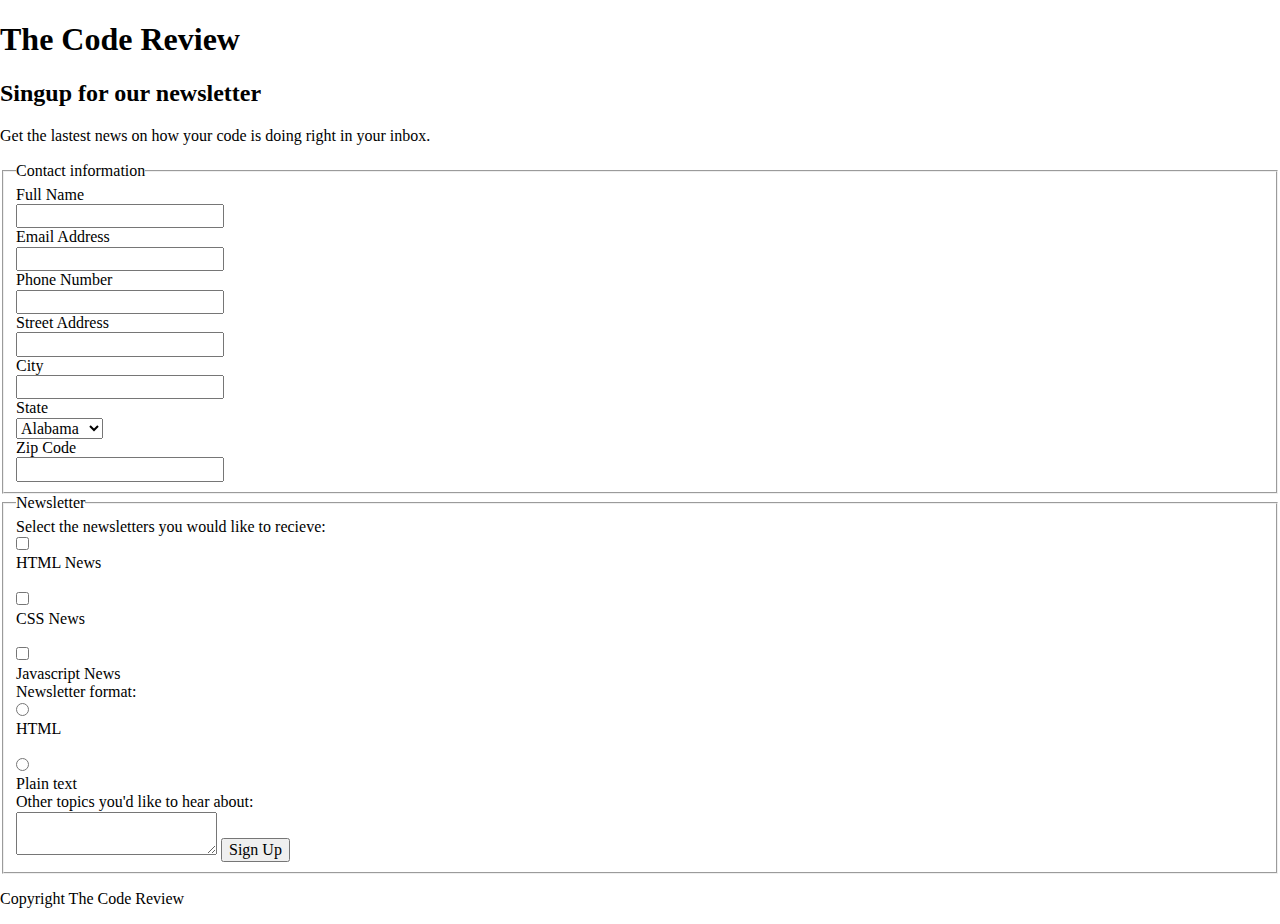
==== html/index.html @ 0c21acd1 "created html" ====
<!DOCTYPE html>
<html lang="en" dir="ltr">
  <head>
    <meta charset="utf-8">
    <meta name="viewport" content="width=device-width, initial-scale=1">
    <link rel="stylesheet" href="../css/normalize.css">
    <link rel="stylesheet" href="../css/styles.css">
    <title>Signup for Newsletter</title>
  </head>
  <body>
    <header>
      <div class="main-nav">
        <h1>The Code Review</h1>
      </div>
      <div class="main-title">
        <h2>Singup for our newsletter</h2>
        <p>Get the lastest news on how your code is doing right in your inbox.</p>
      </div>
    </header>

      <form action="index.html" method="post">

          <fieldset name="contact-info">
            <legend>Contact information</legend>

            <label for="name">Full Name</label>
            <input type="text" id="name" name="user_name">

            <label for="email">Email Address</label>
            <input type="email" id="email" name="user_email">

            <label for="phone">Phone Number</label>
            <input type="tel" id="phone" name="user_phone">

            <label for="street">Street Address</label>
            <input type="text" id="street" name="user_street_address">

            <label for="city">City</label>
            <input type="text" id="city" name="user_city_address">

            <label for="state">State</label>
            <select id="state" name="user_state">
              <option value="alabama">Alabama</option>
              <option value="alaska">Alaska</option>
              <option value="arizona">Arizona</option>
              <option value="arkansas">Arkansas</option>
              <option value="california">California</option>
              <option value="colorado">Colorado</option>
            </select>

            <label for="zipcode">Zip Code</label>
            <input type="text" id="zipcode" name="user_zipcode">
        </fieldset>

        <fieldset name="newsletter">
          <legend>Newsletter</legend>
          <label>Select the newsletters you would like to recieve:</label>

          <input id="htmlnews" type="checkbox" name="newsletter_news" value="html_news"><label for="htmlnews">HTML News</label><br>
          <input id="cssnews" type="checkbox" name="newsletter_news" value="css_news"><label for="cssnews">CSS News</label><br>
          <input id="jsnews" type="checkbox" name="newsletter_news" value="js_news"><label for="jsnews">Javascript News</label>

          <label>Newsletter format:</label>

          <input id="html_format" type="radio" name="newsletter_format" value="html_format"><label for="html_format">HTML</label><br>
          <input id="plain_format" type="radio" name="newsletter_format" value="plain_format"><label for="plain_format">Plain text</label>

          <label>Other topics you'd like to hear about:</label>
          <textarea id="other" name="other_topics"></textarea>

          <button type="submit" name="button">Sign Up</button>
        </fieldset>
      </form>

    <footer>
      <p>Copyright The Code Review</p>
    </footer>
  </body>
</html>
---- css/styles.css ----
label {
  display: block;
}
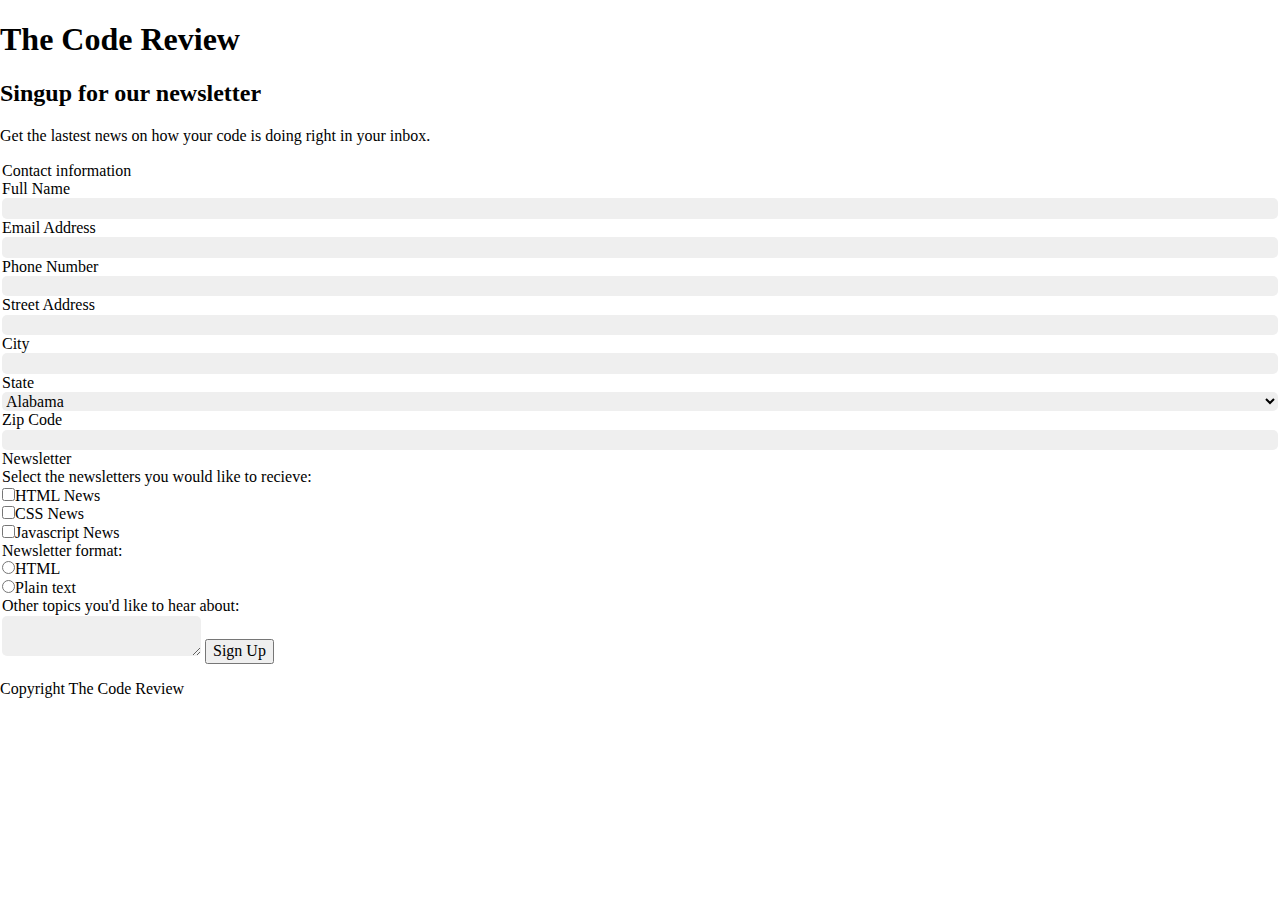
==== commit 55a6fd37: "basic styles" ====
--- a/html/index.html
+++ b/html/index.html
@@ -21,7 +21,7 @@
       <form action="index.html" method="post">
 
           <fieldset name="contact-info">
-            <legend>Contact information</legend>
+            <legend class="header">Contact information</legend>
 
             <label for="name">Full Name</label>
             <input type="text" id="name" name="user_name">
@@ -53,19 +53,19 @@
         </fieldset>
 
         <fieldset name="newsletter">
-          <legend>Newsletter</legend>
-          <label>Select the newsletters you would like to recieve:</label>
+          <legend class="header">Newsletter</legend>
+          <label class="paragraph">Select the newsletters you would like to recieve:</label>
 
           <input id="htmlnews" type="checkbox" name="newsletter_news" value="html_news"><label for="htmlnews">HTML News</label><br>
           <input id="cssnews" type="checkbox" name="newsletter_news" value="css_news"><label for="cssnews">CSS News</label><br>
           <input id="jsnews" type="checkbox" name="newsletter_news" value="js_news"><label for="jsnews">Javascript News</label>
 
-          <label>Newsletter format:</label>
+          <label class="paragraph">Newsletter format:</label>
 
           <input id="html_format" type="radio" name="newsletter_format" value="html_format"><label for="html_format">HTML</label><br>
           <input id="plain_format" type="radio" name="newsletter_format" value="plain_format"><label for="plain_format">Plain text</label>
 
-          <label>Other topics you'd like to hear about:</label>
+          <label class="paragraph">Other topics you'd like to hear about:</label>
           <textarea id="other" name="other_topics"></textarea>
 
           <button type="submit" name="button">Sign Up</button>
--- a/css/styles.css
+++ b/css/styles.css
@@ -1,3 +1,36 @@
-label {
+/*------------------------------------*\
+  #BASE
+\*------------------------------------*/
+
+* {
+  box-sizing: border-box;
+}
+
+form {
+  display: flex;
+  flex-direction: column;
+}
+
+fieldset {
+  border: none;
+  padding: 0;
+}
+
+fieldset[name="contact-info"] {
+  display: flex;
+  flex-direction: column;
+}
+
+input[type="text"],
+input[type="email"],
+input[type="tel"],
+select,
+textarea {
+  border-radius: 5px;
+  background-color: #efefef;
+  border: 0;
+}
+
+.paragraph {
   display: block;
 }
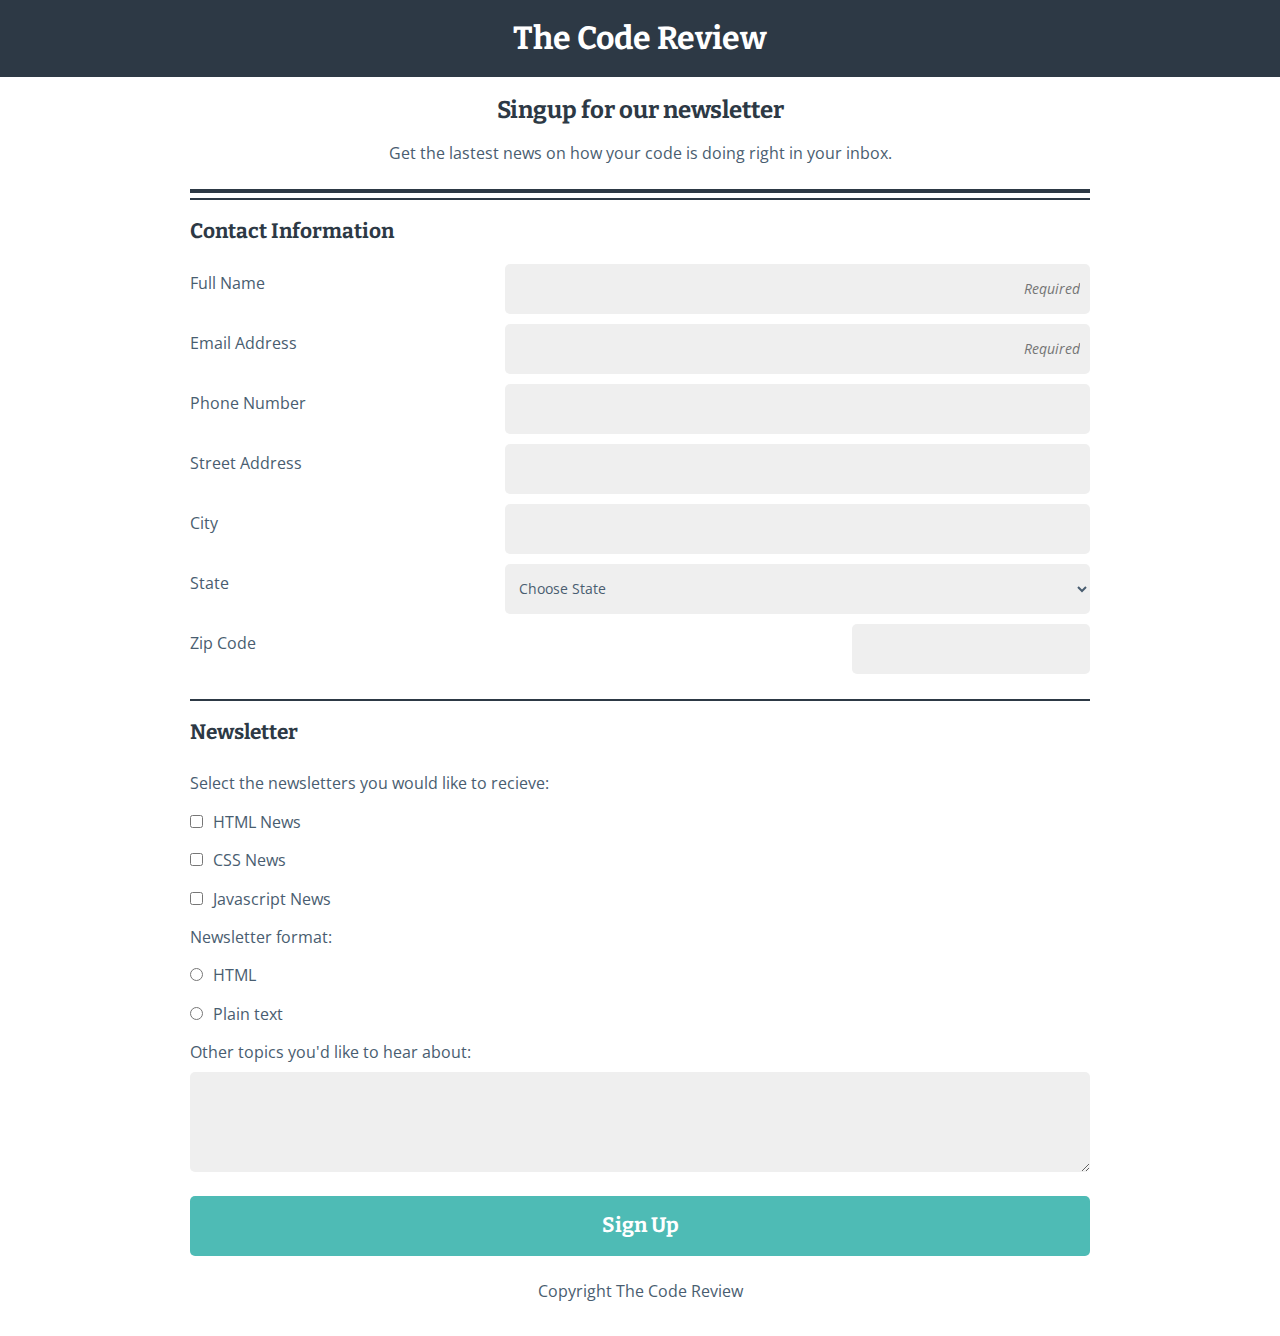
==== commit 18cd588d: "improved styles and markup" ====
--- a/html/index.html
+++ b/html/index.html
@@ -5,6 +5,8 @@
     <meta name="viewport" content="width=device-width, initial-scale=1">
     <link rel="stylesheet" href="../css/normalize.css">
     <link rel="stylesheet" href="../css/styles.css">
+    <link href="https://fonts.googleapis.com/css?family=Bitter:700&display=swap" rel="stylesheet">
+    <link href="https://fonts.googleapis.com/css?family=Open+Sans&display=swap" rel="stylesheet">
     <title>Signup for Newsletter</title>
   </head>
   <body>
@@ -12,49 +14,93 @@
       <div class="main-nav">
         <h1>The Code Review</h1>
       </div>
-      <div class="main-title">
+      <div class="banner container">
         <h2>Singup for our newsletter</h2>
         <p>Get the lastest news on how your code is doing right in your inbox.</p>
       </div>
     </header>
 
-      <form action="index.html" method="post">
+      <form class ="container" action="index.html" method="post">
 
           <fieldset name="contact-info">
-            <legend class="header">Contact information</legend>
+            <legend>Contact Information</legend>
+            <div class="flex">
+              <label for="name">Full Name</label>
+              <input type="text" id="name" name="user_name" onfocus="this.placeholder=''" placeholder="Required" required>
 
-            <label for="name">Full Name</label>
-            <input type="text" id="name" name="user_name">
+              <label for="email">Email Address</label>
+              <input type="email" id="email" name="user_email" onfocus="this.placeholder=''" placeholder="Required" required>
 
-            <label for="email">Email Address</label>
-            <input type="email" id="email" name="user_email">
+              <label for="phone">Phone Number</label>
+              <input type="tel" id="phone" name="user_phone">
 
-            <label for="phone">Phone Number</label>
-            <input type="tel" id="phone" name="user_phone">
+              <label for="street">Street Address</label>
+              <input type="text" id="street" name="user_street_address">
 
-            <label for="street">Street Address</label>
-            <input type="text" id="street" name="user_street_address">
+              <label for="city">City</label>
+              <input type="text" id="city" name="user_city_address">
 
-            <label for="city">City</label>
-            <input type="text" id="city" name="user_city_address">
+              <label for="state">State</label>
+              <select id="state" name="user_state">
+                <option value="" selected disabled hidden>Choose State</option>
+                <option value="alabama">Alabama</option>
+                <option value="alaska">Alaska</option>
+                <option value="arizona">Arizona</option>
+                <option value="arkansas">Arkansas</option>
+                <option value="california">California</option>
+                <option value="colorado">Colorado</option>
+                <option value="connecticut">Connecticut</option>
+                <option value="delaware">Delaware</option>
+                <option value="florida">Florida</option>
+                <option value="georgia">Georgia</option>
+                <option value="hawaii">Hawaii</option>
+                <option value="idaho">Idaho</option>
+                <option value="illinois">Illinois</option>
+                <option value="indiana">Indiana</option>
+                <option value="iowa">Iowa</option>
+                <option value="kansas">Kansas</option>
+                <option value="kentucky">Kentucky</option>
+                <option value="louisiana">Louisiana</option>
+                <option value="maine">Maine</option>
+                <option value="maryland">Maryland</option>
+                <option value="massachusetts">Massachusetts</option>
+                <option value="michigan">Michigan</option>
+                <option value="minnesota">Minnesota</option>
+                <option value="mississippi">Mississippi</option>
+                <option value="missouri">Missouri</option>
+                <option value="nebraska">Nebraska</option>
+                <option value="nevada">Nevada</option>
+                <option value="new_hampshire">New Hampshire</option>
+                <option value="new_jersey">New Jersey</option>
+                <option value="new_mexico">New Mexico</option>
+                <option value="new_york">New York</option>
+                <option value="north_carolina">North Carolina</option>
+                <option value="north_dakota">North Dakota</option>
+                <option value="ohio">Ohio</option>
+                <option value="oregon">Oregon</option>
+                <option value="pennsylvania">Pennsylvania</option>
+                <option value="rhode_island">Rhode Island</option>
+                <option value="south_carolina">South Carolina</option>
+                <option value="south_dakota">South Dakota</option>
+                <option value="tennessee">Tennessee</option>
+                <option value="texas">Texas</option>
+                <option value="utah">Utah</option>
+                <option value="vermont">Vermont</option>
+                <option value="virginia">Virginia</option>
+                <option value="washington">Washington</option>
+                <option value="west_virginia">West Virginia</option>
+                <option value="wisconsin">Wisconsin</option>
+                <option value="wyoming">Wyoming</option>
+              </select>
 
-            <label for="state">State</label>
-            <select id="state" name="user_state">
-              <option value="alabama">Alabama</option>
-              <option value="alaska">Alaska</option>
-              <option value="arizona">Arizona</option>
-              <option value="arkansas">Arkansas</option>
-              <option value="california">California</option>
-              <option value="colorado">Colorado</option>
-            </select>
-
-            <label for="zipcode">Zip Code</label>
-            <input type="text" id="zipcode" name="user_zipcode">
+              <label for="zipcode">Zip Code</label>
+              <input type="text" id="zipcode" name="user_zipcode">
+            </div>
         </fieldset>
 
         <fieldset name="newsletter">
-          <legend class="header">Newsletter</legend>
-          <label class="paragraph">Select the newsletters you would like to recieve:</label>
+          <legend>Newsletter</legend>
+          <label>Select the newsletters you would like to recieve:</label>
 
           <input id="htmlnews" type="checkbox" name="newsletter_news" value="html_news"><label for="htmlnews">HTML News</label><br>
           <input id="cssnews" type="checkbox" name="newsletter_news" value="css_news"><label for="cssnews">CSS News</label><br>
@@ -65,14 +111,14 @@
           <input id="html_format" type="radio" name="newsletter_format" value="html_format"><label for="html_format">HTML</label><br>
           <input id="plain_format" type="radio" name="newsletter_format" value="plain_format"><label for="plain_format">Plain text</label>
 
-          <label class="paragraph">Other topics you'd like to hear about:</label>
+          <label>Other topics you'd like to hear about:</label>
           <textarea id="other" name="other_topics"></textarea>
 
           <button type="submit" name="button">Sign Up</button>
         </fieldset>
       </form>
 
-    <footer>
+    <footer class="container">
       <p>Copyright The Code Review</p>
     </footer>
   </body>
--- a/css/styles.css
+++ b/css/styles.css
@@ -6,19 +6,51 @@
   box-sizing: border-box;
 }
 
-form {
-  display: flex;
-  flex-direction: column;
+h1, h2, legend, button {
+  font-family: 'Bitter', serif;
+}
+
+label, p, select, input, textarea {
+  color: #495d70;
+  font-family: 'Open Sans', sans-serif;
+}
+
+input,
+textarea,
+select {
+  padding: 10px;
+  font-size: .9em;
 }
 
 fieldset {
   border: none;
   padding: 0;
+  margin: 5px 0 15px 0;
 }
 
-fieldset[name="contact-info"] {
-  display: flex;
-  flex-direction: column;
+header {
+  text-align: center;
+}
+
+label {
+  display: block;
+  margin: 10px 0;
+}
+
+h1 {
+  margin: 0;
+}
+
+.main-nav {
+  background-color: #2d3945;
+  color: white;
+  padding: 20px 0;
+}
+
+.container {
+  width: 90%;
+  margin: 0 auto;
+  max-width: 900px;
 }
 
 input[type="text"],
@@ -26,11 +58,105 @@
 input[type="tel"],
 select,
 textarea {
+  width: 100%;
+  height: 50px;
   border-radius: 5px;
   background-color: #efefef;
   border: 0;
+  margin-bottom: 10px;
 }
 
-.paragraph {
-  display: block;
+textarea {
+  height: 100px;
 }
+
+input[id="zipcode"] {
+  width: 50%;
+}
+
+input[type="checkbox"] + label,
+input[type="radio"] + label {
+  display: inline-block;
+  margin-left: 10px;
+}
+
+.banner {
+  border-bottom: 4px solid #2d3945;
+  padding-bottom: 10px;
+}
+
+legend {
+  font-size: 1.3em;
+  width: 100%;
+  font-weight: bold;
+  border-top: 2px solid #2d3945;
+  padding: 20px 0;
+}
+
+h2, legend {
+  color: #2d3945;
+}
+
+button {
+  text-align: center;
+  border: none;
+  color: white;
+  font-weight: bold;
+  font-size: 1.3em;
+  background-color: #4ebbb5;
+  border-radius: 5px;
+  width: 100%;
+  height: 60px;
+  margin: 10px 0;
+  box-shadow: none;
+}
+
+footer {
+  text-align: center;
+  padding-bottom: 20px;
+}
+
+input:focus,
+textarea:focus {
+  outline: none;
+  border: 2px solid #46698b;
+}
+
+input:checked + label {
+  font-weight: bold;
+}
+
+input[placeholder="Required"] {
+  text-align: right;
+  font-style: italic;
+}
+
+input[placeholder="Required"]:focus {
+  text-align: left;
+}
+
+/*------------------------------------*\
+  #MEDIA QUERIE
+\*------------------------------------*/
+
+@media (min-width: 768px) {
+
+  .flex {
+    display: flex;
+    flex-wrap: wrap;
+  }
+
+  label {
+    flex: 1 25%;
+  }
+
+  input, select {
+    flex: 1 55%;
+  }
+
+  input[id="zipcode"] {
+    flex: .5;
+    align-self: flex-start;
+  }
+
+}
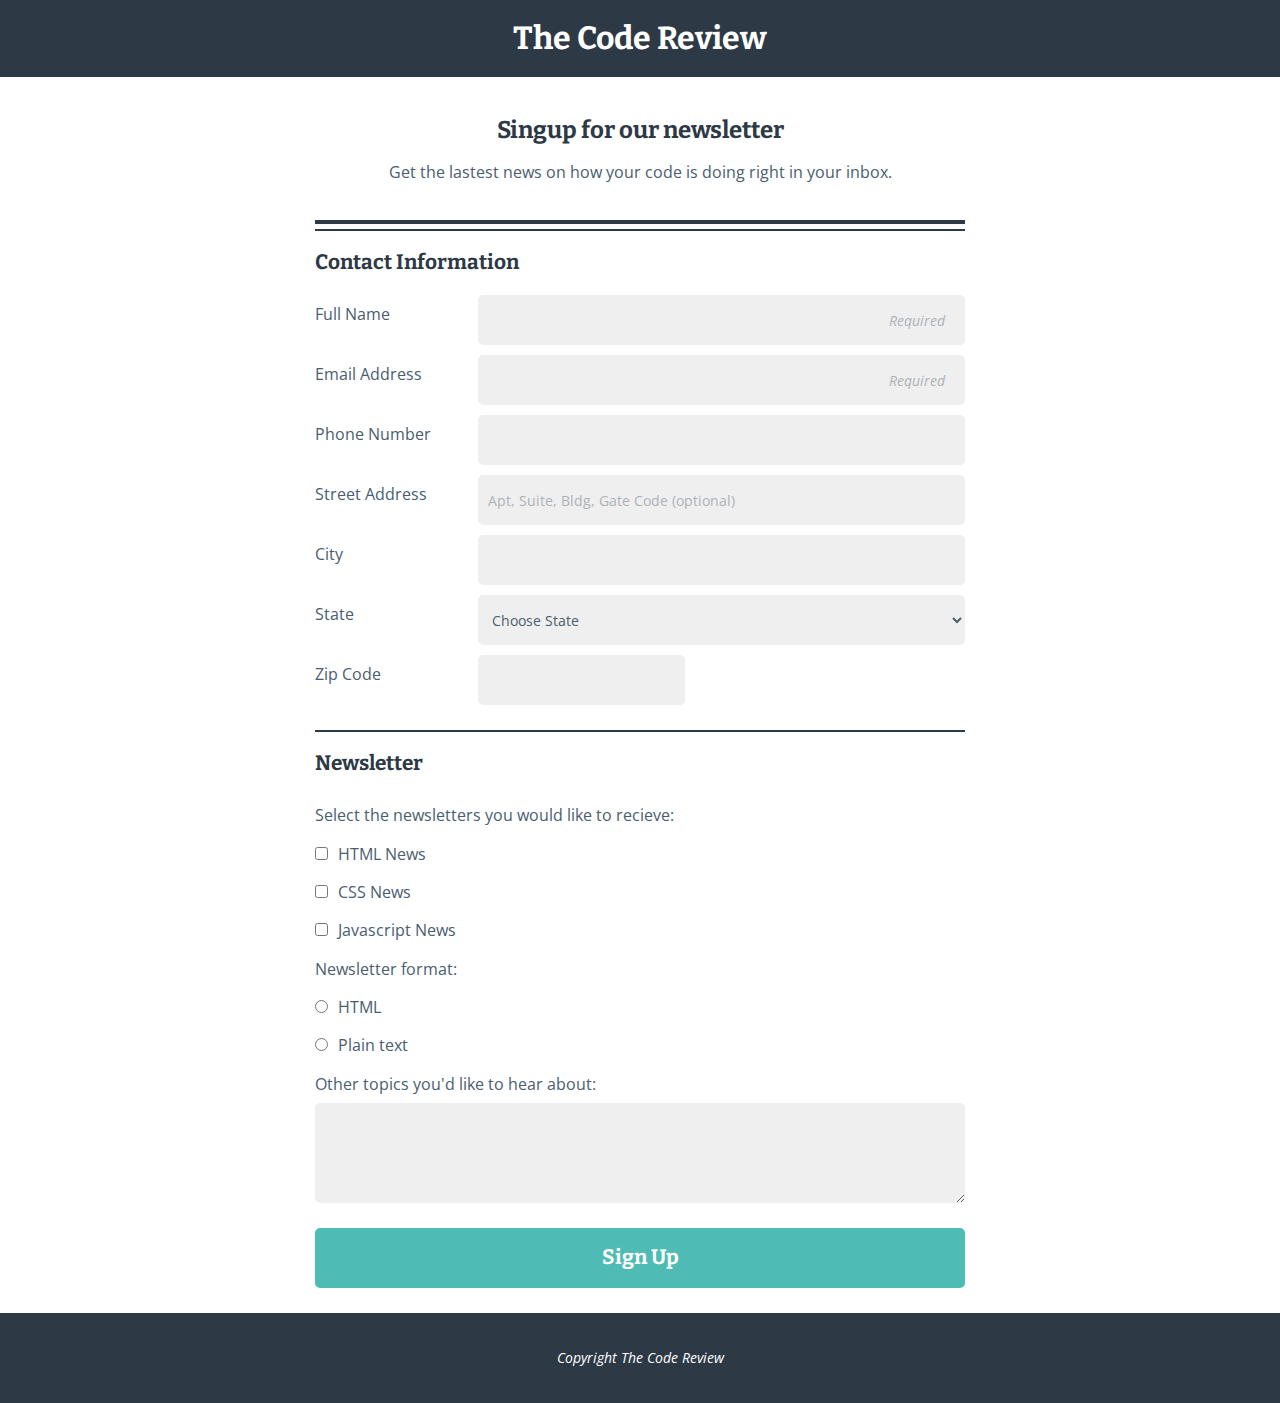
==== commit f84f8ab0: "improved styles" ====
--- a/html/index.html
+++ b/html/index.html
@@ -24,22 +24,33 @@
 
           <fieldset name="contact-info">
             <legend>Contact Information</legend>
+
             <div class="flex">
               <label for="name">Full Name</label>
               <input type="text" id="name" name="user_name" onfocus="this.placeholder=''" placeholder="Required" required>
+            </div>
 
+            <div class="flex">
               <label for="email">Email Address</label>
               <input type="email" id="email" name="user_email" onfocus="this.placeholder=''" placeholder="Required" required>
+            </div>
 
+            <div class="flex">
               <label for="phone">Phone Number</label>
               <input type="tel" id="phone" name="user_phone">
+            </div>
 
+            <div class="flex">
               <label for="street">Street Address</label>
-              <input type="text" id="street" name="user_street_address">
+              <input type="text" id="street" name="user_street_address" onfocus="this.placeholder=''" placeholder="Apt, Suite, Bldg, Gate Code (optional)">
+            </div>
 
+            <div class="flex">
               <label for="city">City</label>
               <input type="text" id="city" name="user_city_address">
+            </div>
 
+            <div class="flex">
               <label for="state">State</label>
               <select id="state" name="user_state">
                 <option value="" selected disabled hidden>Choose State</option>
@@ -92,10 +103,13 @@
                 <option value="wisconsin">Wisconsin</option>
                 <option value="wyoming">Wyoming</option>
               </select>
+            </div>
 
+            <div class="flex">
               <label for="zipcode">Zip Code</label>
               <input type="text" id="zipcode" name="user_zipcode">
             </div>
+
         </fieldset>
 
         <fieldset name="newsletter">
@@ -118,7 +132,7 @@
         </fieldset>
       </form>
 
-    <footer class="container">
+    <footer>
       <p>Copyright The Code Review</p>
     </footer>
   </body>
--- a/css/styles.css
+++ b/css/styles.css
@@ -15,11 +15,24 @@
   font-family: 'Open Sans', sans-serif;
 }
 
+p {
+  line-height: 1.5em;
+}
+
+footer p {
+  color: white;
+}
+
 input,
 textarea,
 select {
   padding: 10px;
   font-size: .9em;
+}
+
+textarea {
+  max-width: 650px;
+  min-height: 50px;
 }
 
 fieldset {
@@ -41,7 +54,7 @@
   margin: 0;
 }
 
-.main-nav {
+.main-nav, footer {
   background-color: #2d3945;
   color: white;
   padding: 20px 0;
@@ -50,7 +63,7 @@
 .container {
   width: 90%;
   margin: 0 auto;
-  max-width: 900px;
+  max-width: 650px;
 }
 
 input[type="text"],
@@ -82,7 +95,7 @@
 
 .banner {
   border-bottom: 4px solid #2d3945;
-  padding-bottom: 10px;
+  padding: 20px 0;
 }
 
 legend {
@@ -95,6 +108,7 @@
 
 h2, legend {
   color: #2d3945;
+  margin-bottom: 0;
 }
 
 button {
@@ -114,12 +128,8 @@
 footer {
   text-align: center;
   padding-bottom: 20px;
-}
-
-input:focus,
-textarea:focus {
-  outline: none;
-  border: 2px solid #46698b;
+  font-style: italic;
+  font-size: .9em;
 }
 
 input:checked + label {
@@ -131,8 +141,31 @@
   font-style: italic;
 }
 
+::placeholder {
+  padding-right: 10px;
+  color: #adb2b7;
+}
+
+
+/*------------------------------------*\
+  #PESUDO CLASSES
+\*------------------------------------*/
+
+button:hover {
+  background-color: #25ded4;
+  transition: .5s;
+}
+
 input[placeholder="Required"]:focus {
   text-align: left;
+}
+
+input:focus,
+textarea:focus,
+select:focus {
+  outline: none;
+  border: 2px solid #46698b;
+  transition: 0.2s;
 }
 
 /*------------------------------------*\
@@ -143,20 +176,18 @@
 
   .flex {
     display: flex;
-    flex-wrap: wrap;
   }
 
-  label {
-    flex: 1 25%;
+  .flex label {
+    flex-basis: 25%;
   }
 
   input, select {
-    flex: 1 55%;
+    flex: 1;
   }
 
   input[id="zipcode"] {
-    flex: .5;
-    align-self: flex-start;
+    flex-grow: .4;
   }
 
 }
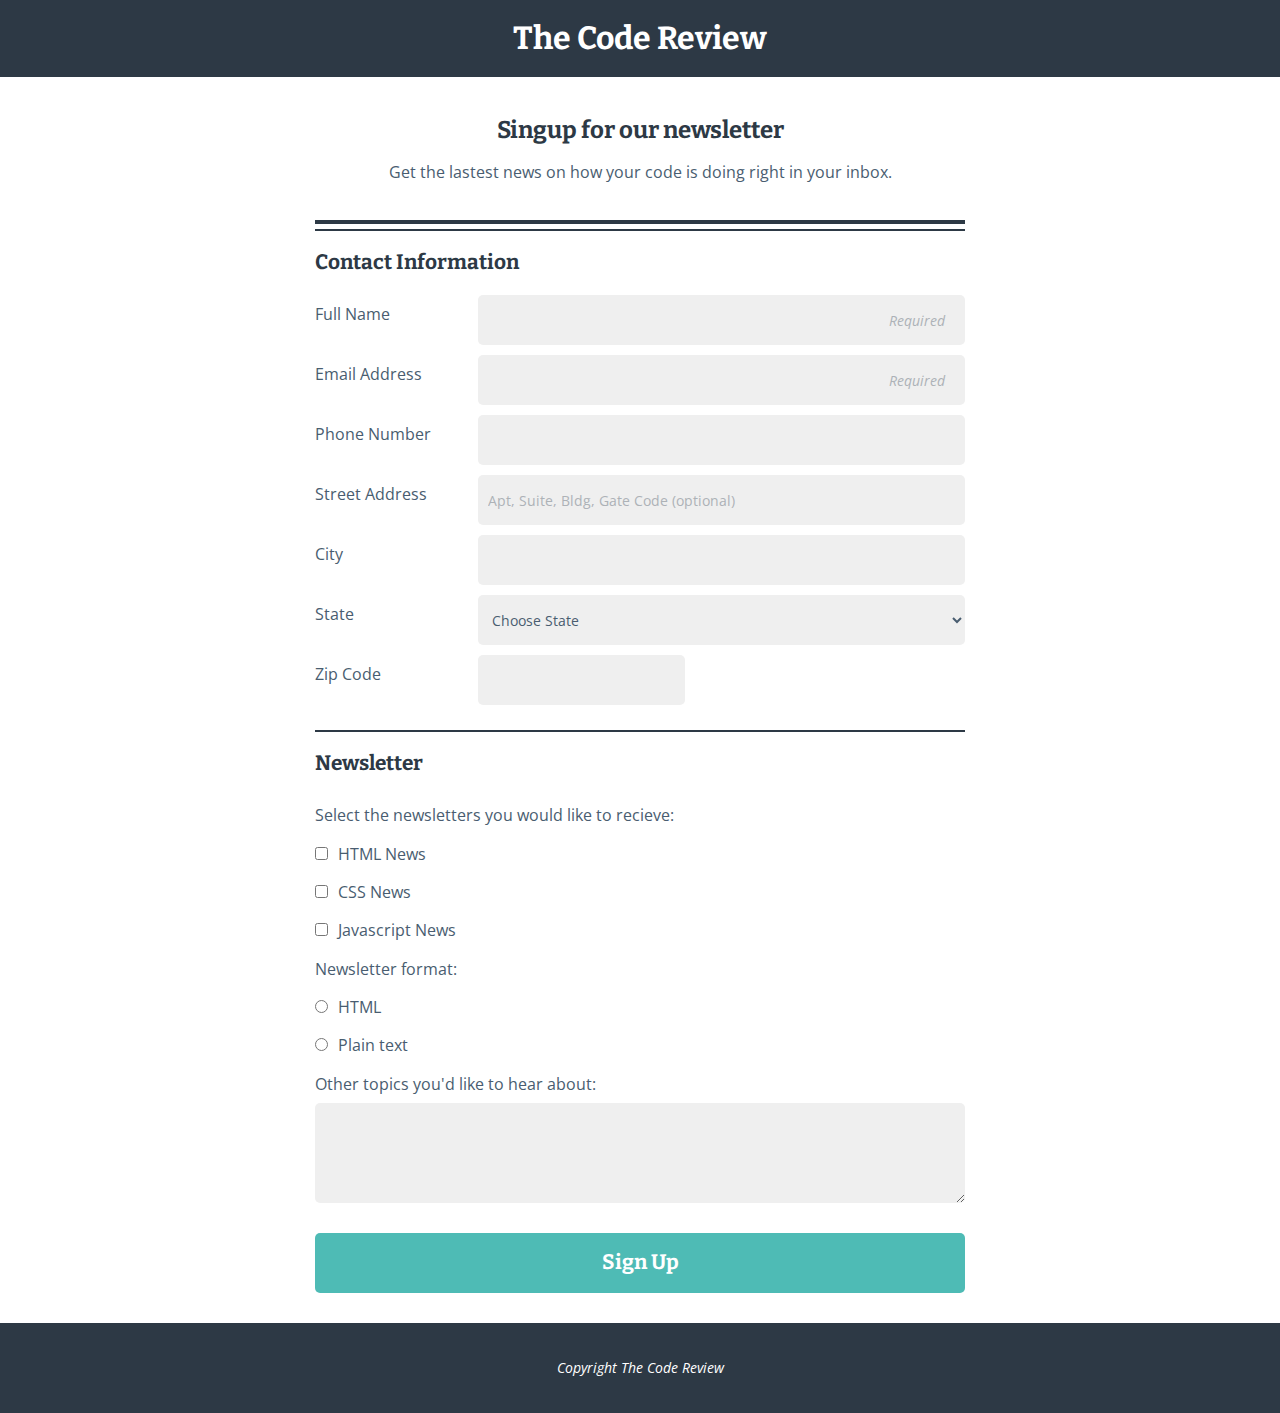
==== commit 87d20464: "fixed button markup and added "for" in textarea label" ====
--- a/html/index.html
+++ b/html/index.html
@@ -125,11 +125,10 @@
           <input id="html_format" type="radio" name="newsletter_format" value="html_format"><label for="html_format">HTML</label><br>
           <input id="plain_format" type="radio" name="newsletter_format" value="plain_format"><label for="plain_format">Plain text</label>
 
-          <label>Other topics you'd like to hear about:</label>
+          <label for="other">Other topics you'd like to hear about:</label>
           <textarea id="other" name="other_topics"></textarea>
-
-          <button type="submit" name="button">Sign Up</button>
         </fieldset>
+        <button type="submit" name="button">Sign Up</button>
       </form>
 
     <footer>
--- a/css/styles.css
+++ b/css/styles.css
@@ -121,7 +121,7 @@
   border-radius: 5px;
   width: 100%;
   height: 60px;
-  margin: 10px 0;
+  margin-bottom: 30px;
   box-shadow: none;
 }
 
@@ -165,7 +165,8 @@
 select:focus {
   outline: none;
   border: 2px solid #46698b;
-  transition: 0.2s;
+  transition: 0.3s;
+  background-color: #fff;
 }
 
 /*------------------------------------*\
